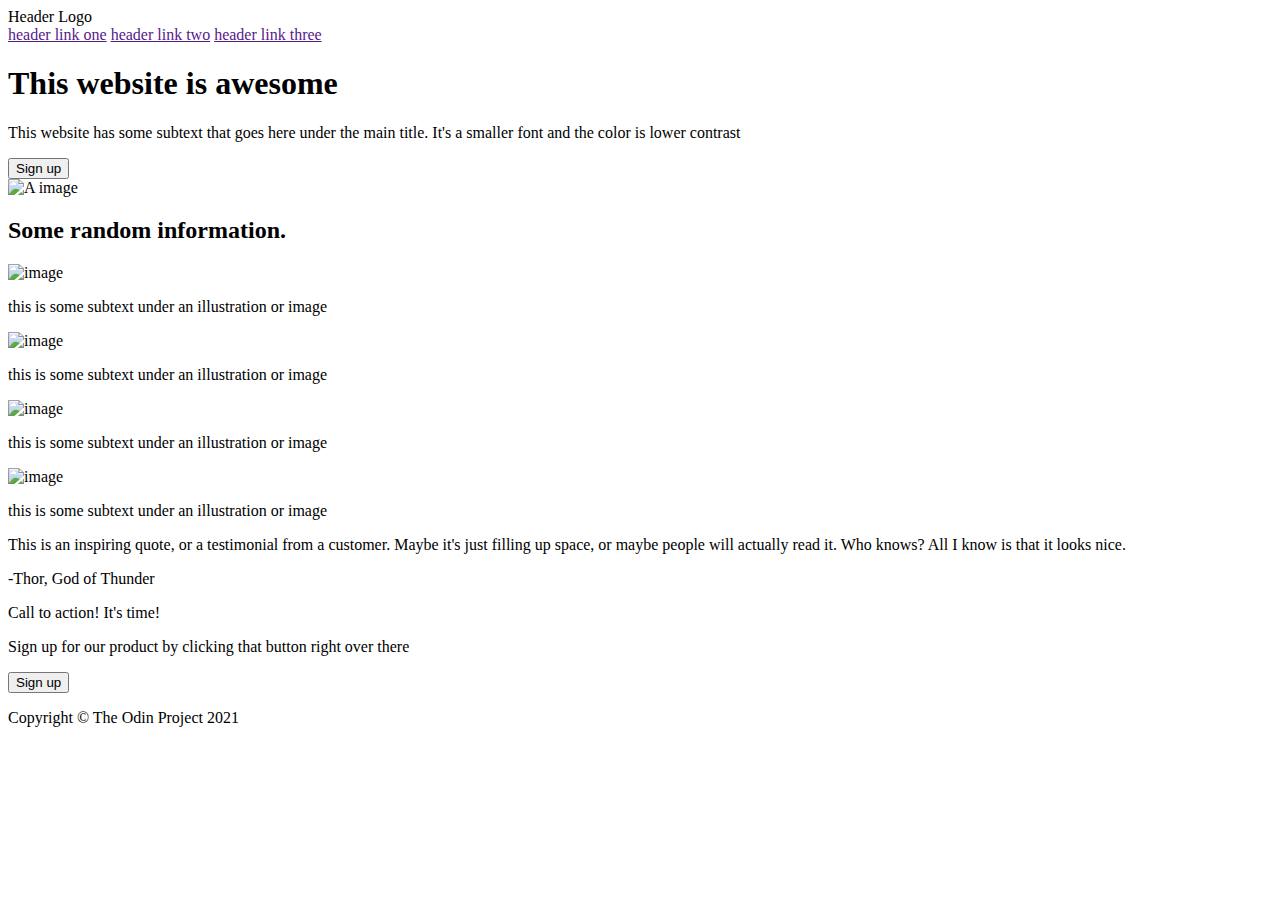
==== Landing-page.html @ ec2f7c78 "Added complete structure and content for the landing page" ====
<!DOCTYPE html>
<html lang="en">
<head>
    <meta charset="UTF-8">
    <meta name="viewport" content="width=device-width, initial-scale=1.0">
    <link rel="stylesheet" href="styles.css">
    <title>Landing-Page</title>
</head>
<body>
    <div class="header">
        <div class="header-logo">
            Header Logo
        </div>
        <a href="" class="link-one">header link one</a>
        <a href="">header link two</a>
        <a href="">header link three</a>
    </div>
    <div class="bar">
        <div class="bar-left">
            <h1>This website is awesome</h1>
            <p>This website has some subtext that goes here under the main title. It's a
                smaller font and the color is lower contrast
            </p>
            <button type="button">Sign up</button>
        </div>
        <div class="bar-right">
            <img alt="A image" placeholder="image" href="">
        </div>
    </div>
    <div class="content">
        <h2>Some random information.</h2>
        <div class="container">
            <div class="box">
                <img href="" alt="image" placeholder="image">
                <p>this is some subtext under an illustration or image</p>
            </div>
            <div class="box"></div>
                <img href="" alt="image" placeholder="image">
                <p>this is some subtext under an illustration or image</p>
            </div>
            <div class="box"></div>
                <img href="" alt="image" placeholder="image">
                <p>this is some subtext under an illustration or image</p>
            </div>
            <div class="box"></div>
                <img href="" alt="image" placeholder="image">
                <p>this is some subtext under an illustration or image</p>
            </div>
        </div>
    </div>
    <div class="quo">
        <p>This is an inspiring quote, or a testimonial from a customer. 
            Maybe it's just filling up space, or maybe people will actually read it. 
            Who knows? All I know is that it looks nice.
        </p>
        <p>-Thor, God of Thunder</p>
    </div>
    <div class="signup">
        <div class="signup-left">
            <p class="bold">Call to action! It's time!</p>
            <p>Sign up for our product by clicking that button right over there</p>
        </div>
        <div class="signup-right">
            <button class="signup-second">Sign up</button>
        </div>
    </div>
    <div class="footer">
        <p>Copyright © The Odin Project 2021</p>
    </div>
</body>
</html>
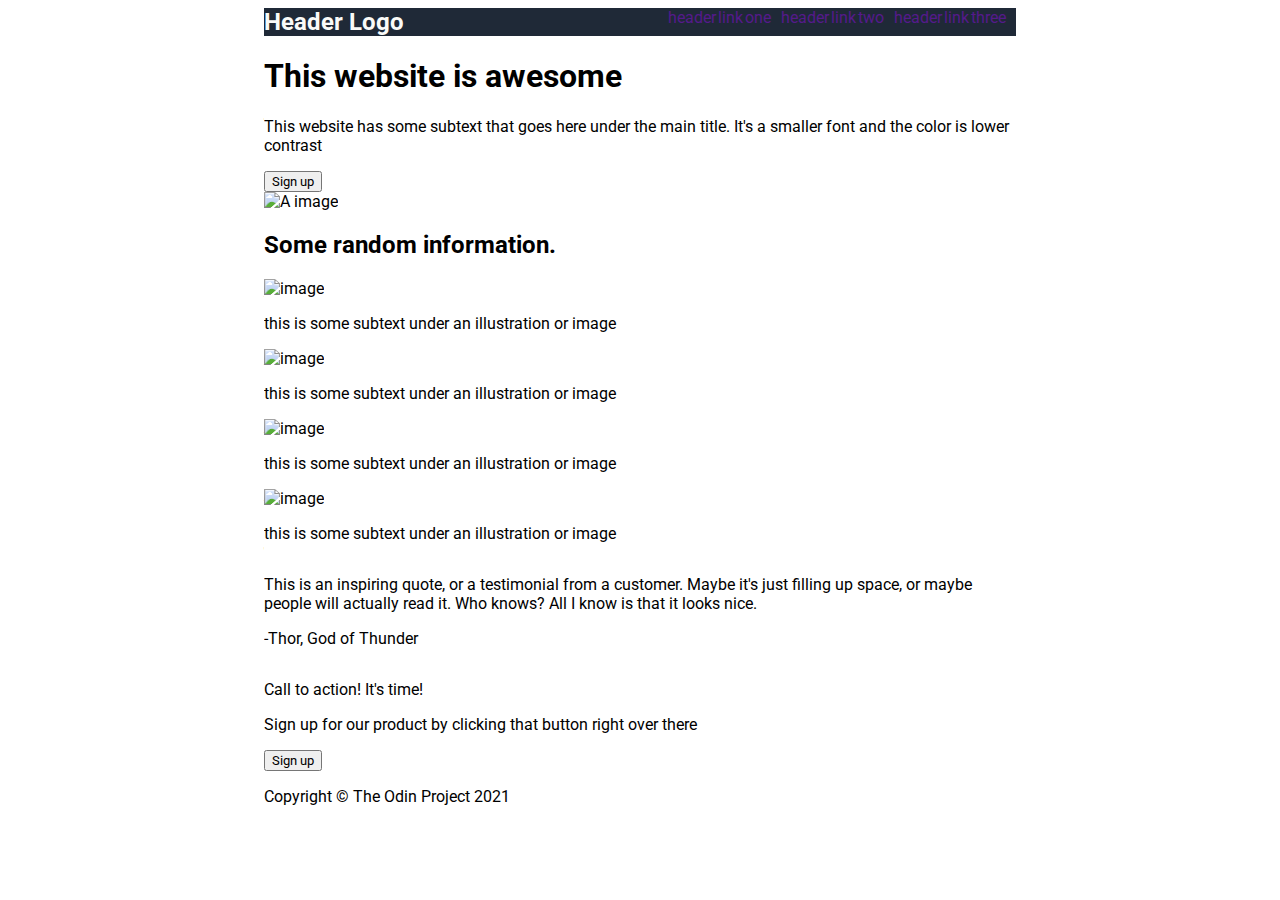
==== commit a6d6604b: "Fix structure bug in content-container" ====
--- a/Landing-page.html
+++ b/Landing-page.html
@@ -4,6 +4,7 @@
     <meta charset="UTF-8">
     <meta name="viewport" content="width=device-width, initial-scale=1.0">
     <link rel="stylesheet" href="styles.css">
+    <link href="https://fonts.googleapis.com/css2?family=Roboto:wght@300;400;500;700&display=swap" rel="stylesheet">
     <title>Landing-Page</title>
 </head>
 <body>
@@ -34,22 +35,22 @@
                 <img href="" alt="image" placeholder="image">
                 <p>this is some subtext under an illustration or image</p>
             </div>
-            <div class="box"></div>
+            <div class="box">
                 <img href="" alt="image" placeholder="image">
                 <p>this is some subtext under an illustration or image</p>
             </div>
-            <div class="box"></div>
+            <div class="box">
                 <img href="" alt="image" placeholder="image">
                 <p>this is some subtext under an illustration or image</p>
             </div>
-            <div class="box"></div>
+            <div class="box">
                 <img href="" alt="image" placeholder="image">
                 <p>this is some subtext under an illustration or image</p>
             </div>
         </div>
     </div>
     <div class="quo">
-        <p>This is an inspiring quote, or a testimonial from a customer. 
+        <p class="quo-content">This is an inspiring quote, or a testimonial from a customer. 
             Maybe it's just filling up space, or maybe people will actually read it. 
             Who knows? All I know is that it looks nice.
         </p>
--- a/styles.css
+++ b/styles.css
@@ -0,0 +1,31 @@
+*{
+    font-family: Roboto;
+    box-sizing: border-box; 
+}
+a{
+    text-decoration: none;
+}
+body{
+    display: flex;
+    flex-direction: column;
+    /* max-width:60%; */
+    padding-left: 20%;
+    padding-right: 20%;
+}
+.header{
+    display: flex;
+    background-color:#1F2937 ;
+}
+.header-logo{
+    font-size: 24px;
+    color: #F9FAF8;
+    font-weight: bold;
+}
+a{
+    margin-right: 10px;
+    word-spacing: -2px;
+    
+}
+.link-one{
+    margin-left: auto;
+}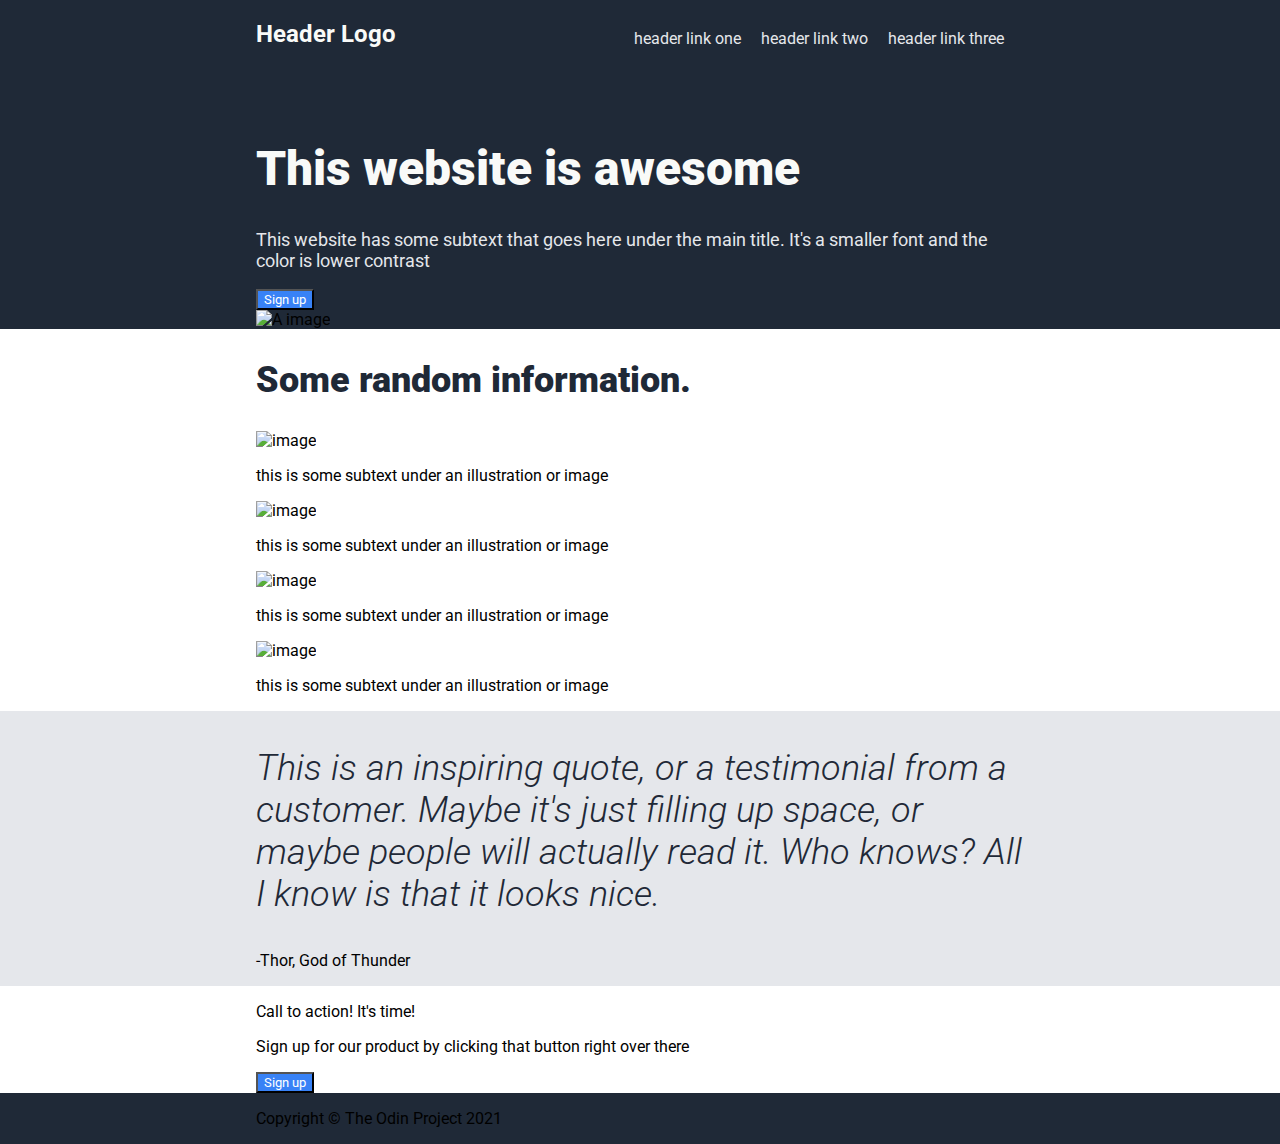
==== commit a9d7e893: "Fix syntax errors for img" ====
--- a/Landing-page.html
+++ b/Landing-page.html
@@ -25,26 +25,26 @@
             <button type="button">Sign up</button>
         </div>
         <div class="bar-right">
-            <img alt="A image" placeholder="image" href="">
+            <img class="bar-img" alt="A image" placeholder="image" src="">
         </div>
     </div>
     <div class="content">
         <h2>Some random information.</h2>
         <div class="container">
             <div class="box">
-                <img href="" alt="image" placeholder="image">
+                <img src="" alt="image" placeholder="image">
                 <p>this is some subtext under an illustration or image</p>
             </div>
             <div class="box">
-                <img href="" alt="image" placeholder="image">
+                <img src="" alt="image" placeholder="image">
                 <p>this is some subtext under an illustration or image</p>
             </div>
             <div class="box">
-                <img href="" alt="image" placeholder="image">
+                <img src="" alt="image" placeholder="image">
                 <p>this is some subtext under an illustration or image</p>
             </div>
             <div class="box">
-                <img href="" alt="image" placeholder="image">
+                <img src="" alt="image" placeholder="image">
                 <p>this is some subtext under an illustration or image</p>
             </div>
         </div>
--- a/styles.css
+++ b/styles.css
@@ -1,6 +1,6 @@
 *{
     font-family: Roboto;
-    box-sizing: border-box; 
+    box-sizing:border-box; 
 }
 a{
     text-decoration: none;
@@ -8,22 +8,66 @@
 body{
     display: flex;
     flex-direction: column;
-    /* max-width:60%; */
-    padding-left: 20%;
-    padding-right: 20%;
+    margin: 0;
+    
 }
-.header{
-    display: flex;
-    background-color:#1F2937 ;
+.header,
+.bar,
+.footer{
+    background-color:#1F2937;
+}
+.bar-left h1{
+    font-size: 48px;
+    color: #F9FAF8;
+    font-weight: 900;
+}
+.bar-left p{
+    font-size: 18px;
+    color: #E5E7EB;
 }
 .header-logo{
     font-size: 24px;
     color: #F9FAF8;
     font-weight: bold;
 }
+
+button{
+    background-color: #3882F6;
+    color: white;
+}
+.content h2{
+    font-size: 36px;
+    color: #1F2937;
+    font-weight: 900;
+}
+.quo{
+    background-color: #E5E7EB;
+}
+.quo-content{
+    font-size: 36px;
+    font-style: italic;
+    font-weight: 300;
+    color: #1F2937;
+}
+.header,
+.bar,
+.content,
+.quo,
+.signup,
+.footer{
+    padding-left: 20%;
+    padding-right: 20%;
+}
+.header{
+    display: flex;
+    align-items: flex-end;
+    padding-top:20px;
+    padding-bottom: 60px;
+}
+
 a{
-    margin-right: 10px;
-    word-spacing: -2px;
+    margin-right:20px;
+    color: #E5E7EB;
     
 }
 .link-one{
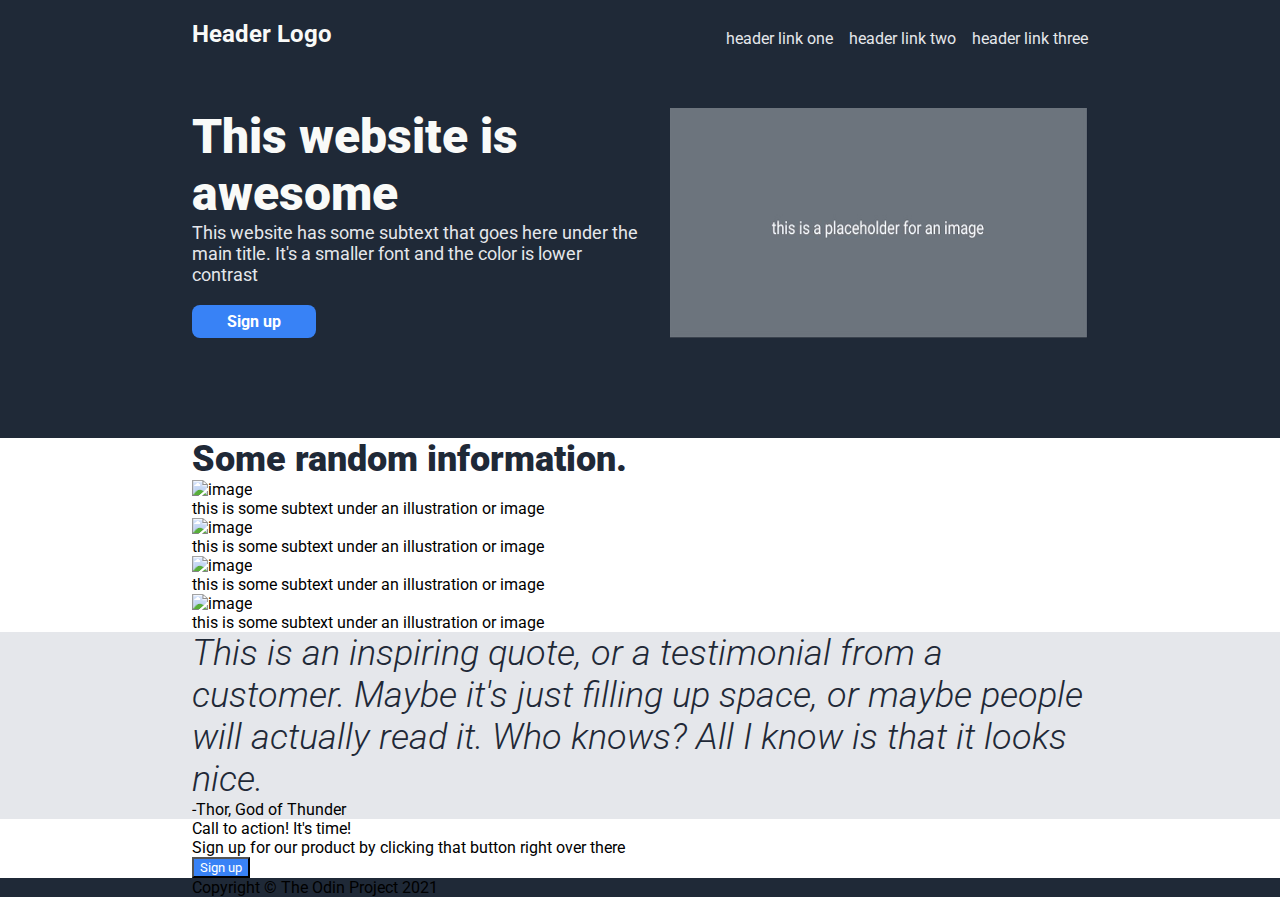
==== commit 60e188fb: "Style hero/bar as required" ====
--- a/Landing-page.html
+++ b/Landing-page.html
@@ -25,7 +25,7 @@
             <button type="button">Sign up</button>
         </div>
         <div class="bar-right">
-            <img class="bar-img" alt="A image" placeholder="image" src="">
+            <img class="bar-img" alt="A image" placeholder="image" src="/images/img1.jpg">
         </div>
     </div>
     <div class="content">
--- a/styles.css
+++ b/styles.css
@@ -55,8 +55,8 @@
 .quo,
 .signup,
 .footer{
-    padding-left: 20%;
-    padding-right: 20%;
+    padding-left: 15%;
+    padding-right: 15%;
 }
 .header{
     display: flex;
@@ -66,10 +66,41 @@
 }
 
 a{
-    margin-right:20px;
+    margin-left:16px;
     color: #E5E7EB;
     
 }
 .link-one{
     margin-left: auto;
+}
+
+.bar{
+    display: flex;
+    padding-bottom:100px ;
+}
+.bar-left,
+.bar-right{
+    flex: 1;
+}
+.bar-img{
+    width: 100%;
+    height: 100%;
+     padding-left: 30px;
+}
+h1,
+h2,
+p{
+    margin: 0;
+    padding: 0;
+}
+.bar-left p{
+    margin-bottom: 20px;
+}
+.bar-left > button{
+    font-size: medium;
+    font-weight: 700;
+    border-radius: 8px;
+    padding: 7px 35px;
+    box-shadow: none;
+    border:none ;
 }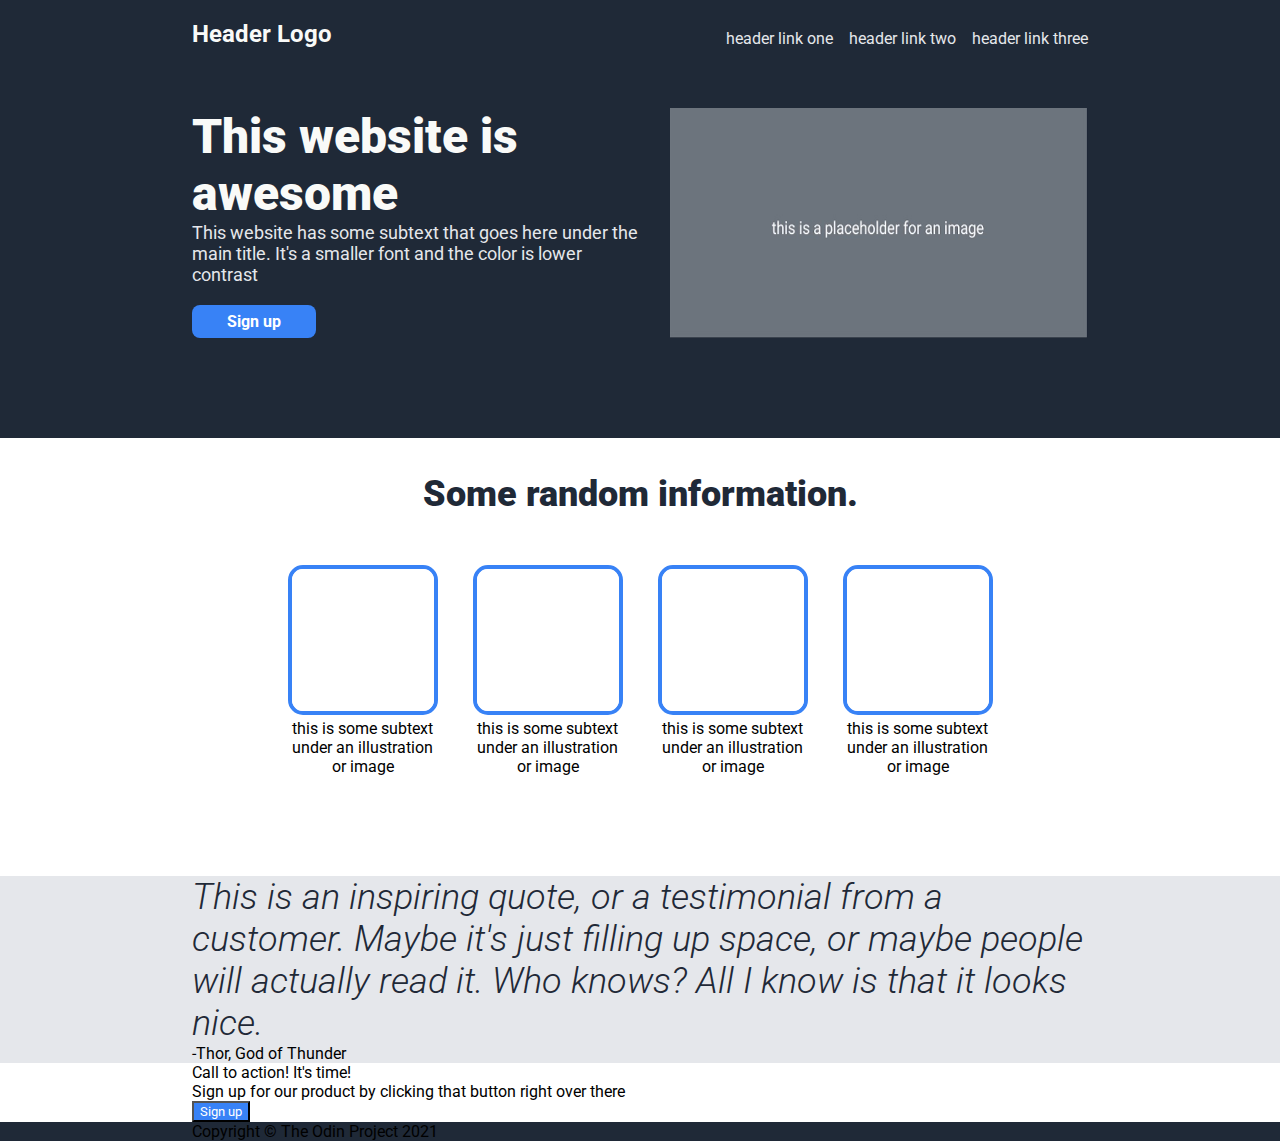
==== commit a77b8057: "Style Info/content as required" ====
--- a/Landing-page.html
+++ b/Landing-page.html
@@ -32,19 +32,19 @@
         <h2>Some random information.</h2>
         <div class="container">
             <div class="box">
-                <img src="" alt="image" placeholder="image">
+                <img src="/images/img2.jpg" alt="image" placeholder="image">
                 <p>this is some subtext under an illustration or image</p>
             </div>
             <div class="box">
-                <img src="" alt="image" placeholder="image">
+                <img src="/images/img2.jpg" alt="image" placeholder="image">
                 <p>this is some subtext under an illustration or image</p>
             </div>
             <div class="box">
-                <img src="" alt="image" placeholder="image">
+                <img src="/images/img2.jpg" alt="image" placeholder="image">
                 <p>this is some subtext under an illustration or image</p>
             </div>
             <div class="box">
-                <img src="" alt="image" placeholder="image">
+                <img src="/images/img2.jpg" alt="image" placeholder="image">
                 <p>this is some subtext under an illustration or image</p>
             </div>
         </div>
--- a/styles.css
+++ b/styles.css
@@ -103,4 +103,25 @@
     padding: 7px 35px;
     box-shadow: none;
     border:none ;
-}+}
+
+.content{
+    padding-top: 35px;
+    text-align: center;
+}
+.container{
+    display: flex;
+    justify-content: center;
+    padding-top: 50px;
+    gap:35px;
+    padding-bottom: 100px;
+}
+.content img{
+    width:150px;
+    height: 150px;
+    border: 4px solid #3882F6;
+    border-radius: 15px;
+}
+.box{
+    max-width: 150px;
+}
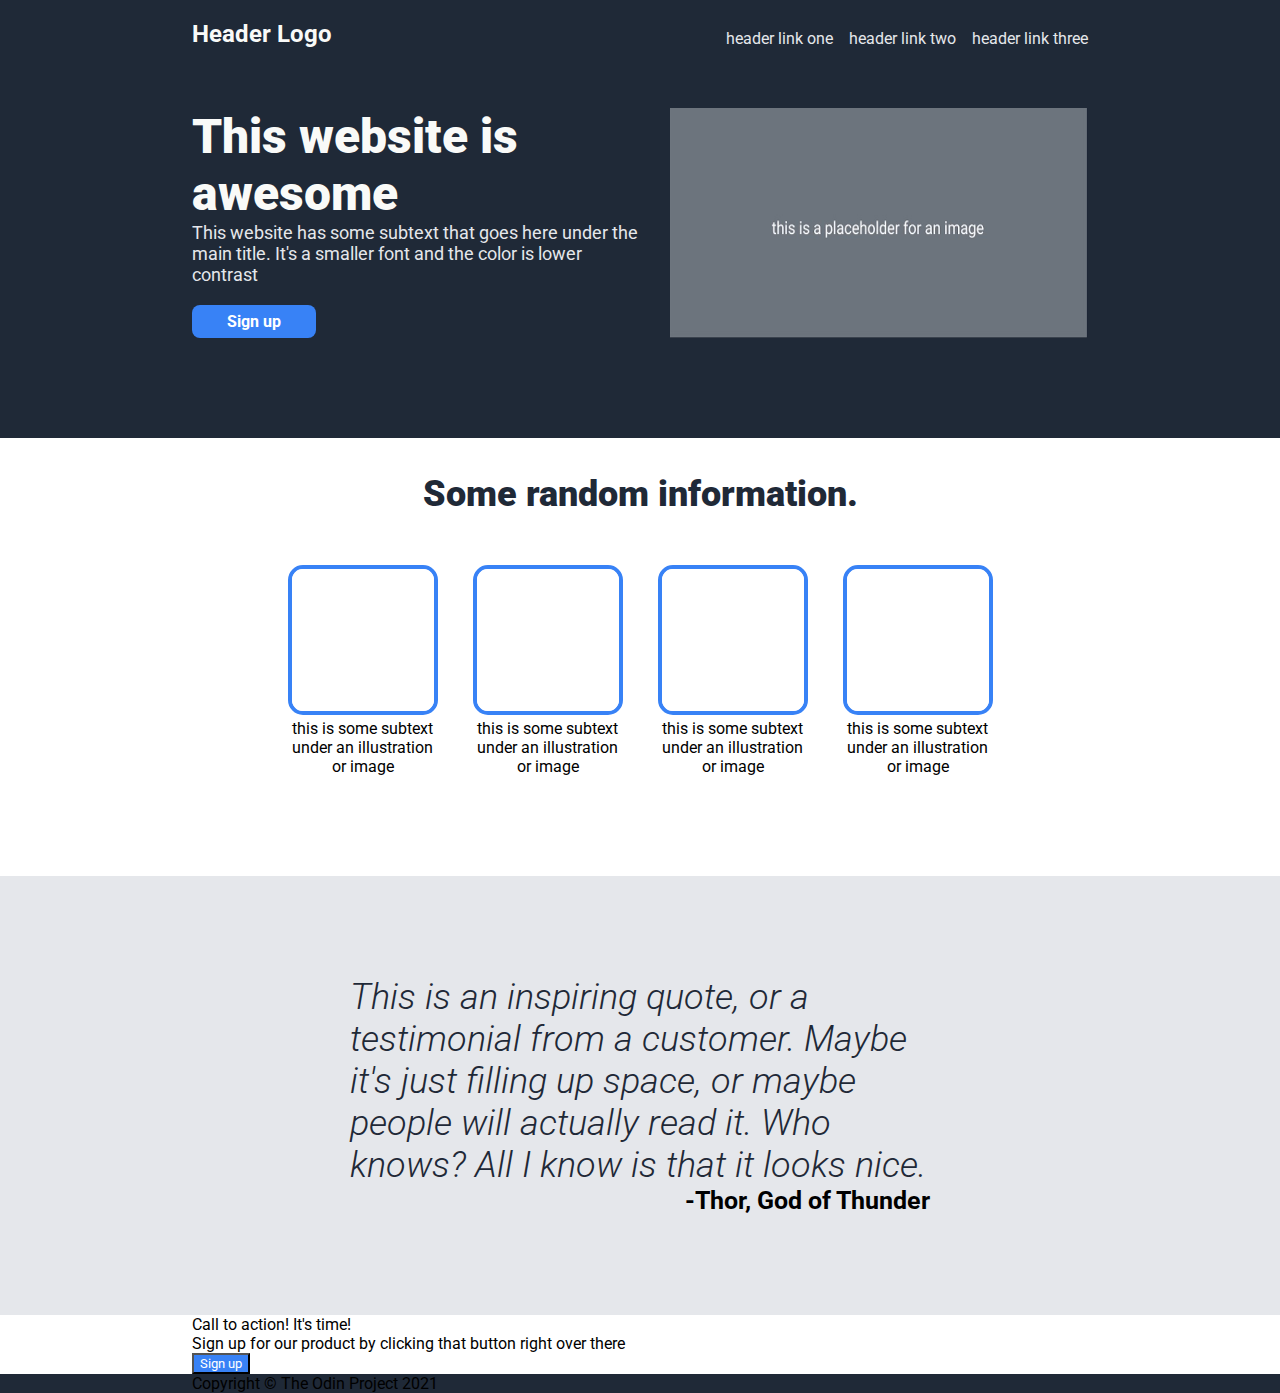
==== commit 2fad177d: "Style quote as required" ====
--- a/Landing-page.html
+++ b/Landing-page.html
@@ -54,7 +54,7 @@
             Maybe it's just filling up space, or maybe people will actually read it. 
             Who knows? All I know is that it looks nice.
         </p>
-        <p>-Thor, God of Thunder</p>
+        <p class="quo-a">-Thor, God of Thunder</p>
     </div>
     <div class="signup">
         <div class="signup-left">
--- a/styles.css
+++ b/styles.css
@@ -125,3 +125,15 @@
 .box{
     max-width: 150px;
 }
+
+.quo{
+    padding: 100px 350px;
+    display: flex;
+    flex-direction: column;
+}
+.quo-a{
+    text-align: end;
+    font-size: 25px;
+    font-weight: bold;
+}
+
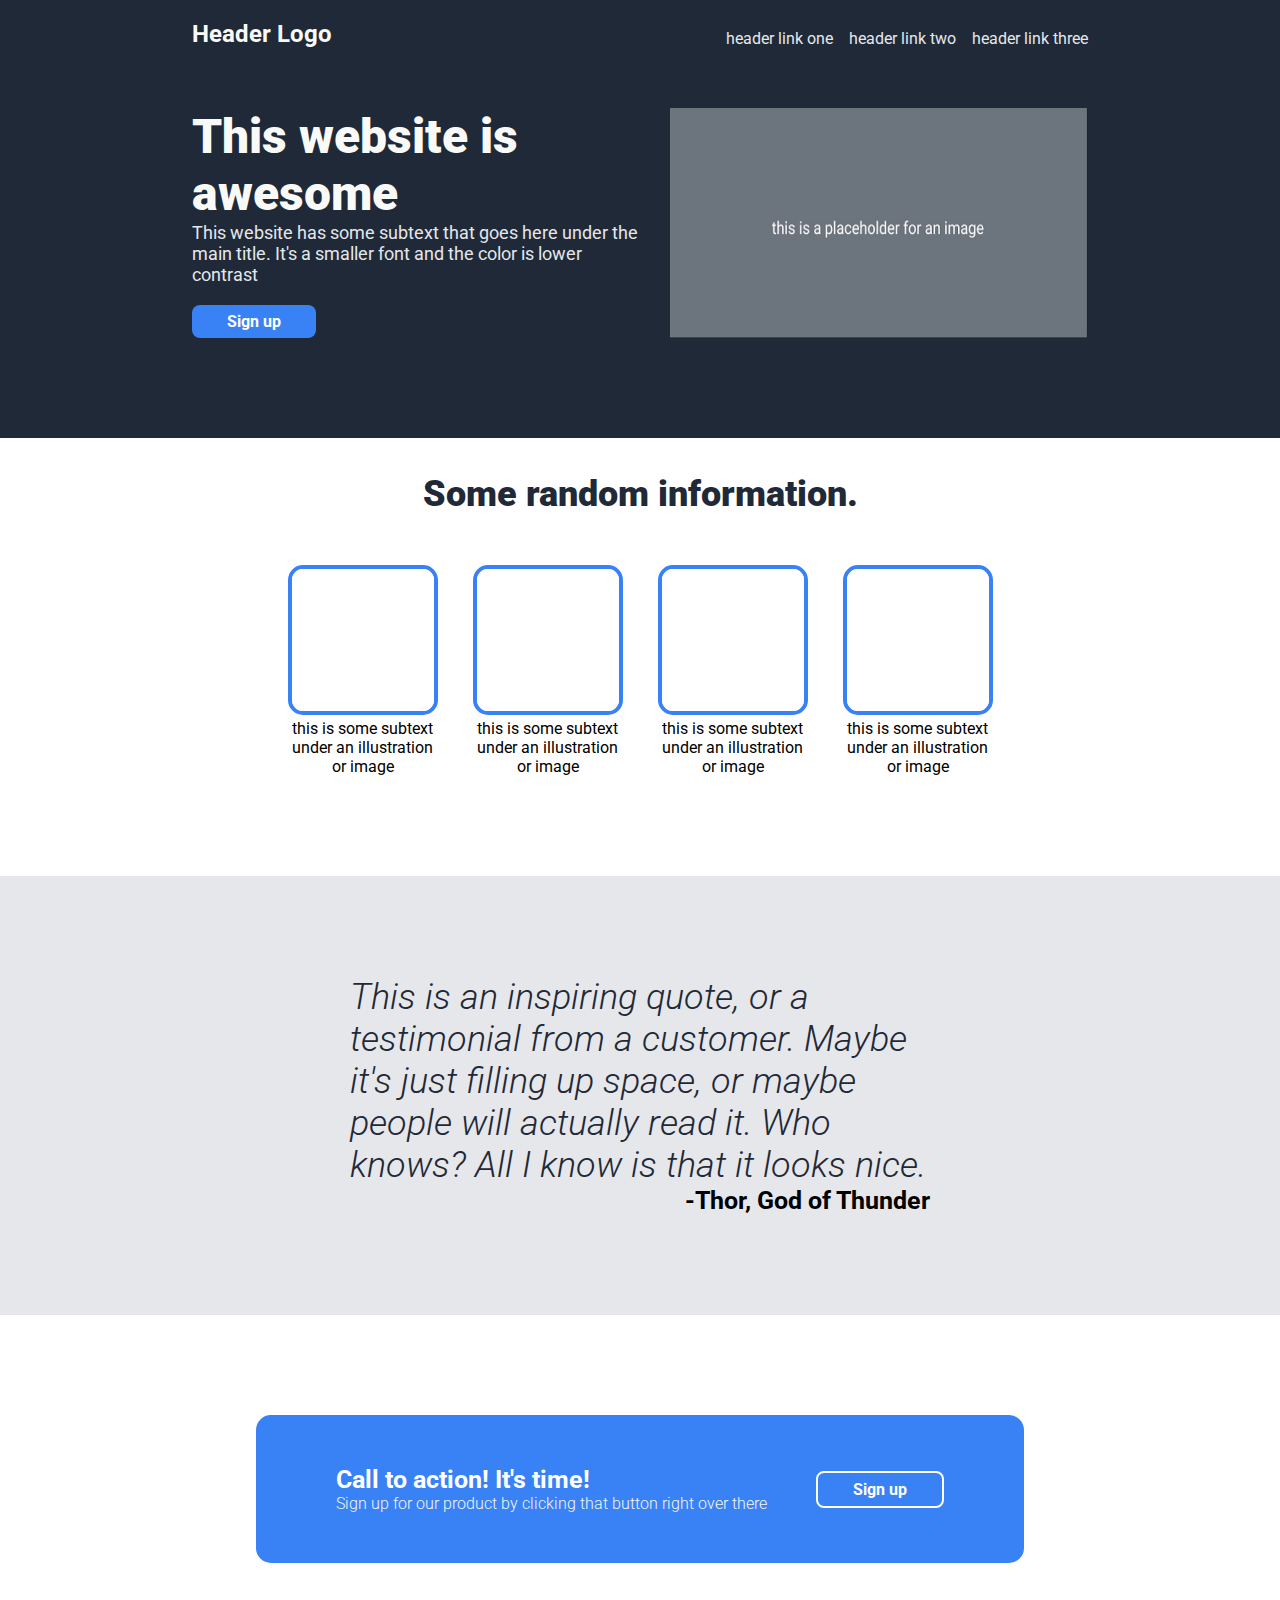
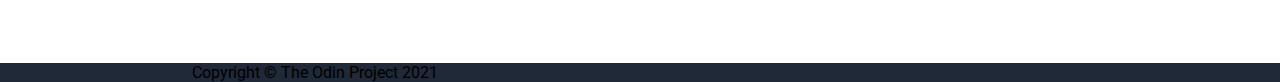
==== commit fc3327bf: "Style signup" ====
--- a/Landing-page.html
+++ b/Landing-page.html
@@ -57,12 +57,14 @@
         <p class="quo-a">-Thor, God of Thunder</p>
     </div>
     <div class="signup">
-        <div class="signup-left">
-            <p class="bold">Call to action! It's time!</p>
-            <p>Sign up for our product by clicking that button right over there</p>
-        </div>
-        <div class="signup-right">
-            <button class="signup-second">Sign up</button>
+        <div class="container">
+            <div class="signup-left">
+                <p class="bold">Call to action! It's time!</p>
+                <p>Sign up for our product by clicking that button right over there</p>
+            </div>
+            <div class="signup-right">
+                <button class="signup-second">Sign up</button>
+            </div>
         </div>
     </div>
     <div class="footer">
--- a/styles.css
+++ b/styles.css
@@ -137,3 +137,34 @@
     font-weight: bold;
 }
 
+.signup{
+    padding:100px 20%; 
+}
+.signup .container{
+    display: flex;
+    align-items: center;
+    background-color: #3882F6;
+    width: 100%;
+    padding: 50px 80px;
+    border-radius: 15px;
+}
+.signup-left{
+    color: whitesmoke;
+    font-weight: 300;
+}
+.signup-left .bold{
+    color: white;
+    font-size: 25px;
+    font-weight: bold;
+}
+.signup-right{
+    margin-left: auto;
+}
+.signup-right button{
+    font-size: medium;
+    font-weight: 700;
+    border-radius: 8px;
+    padding: 7px 35px;
+    box-shadow: none;
+    border:2px solid white ;
+}
